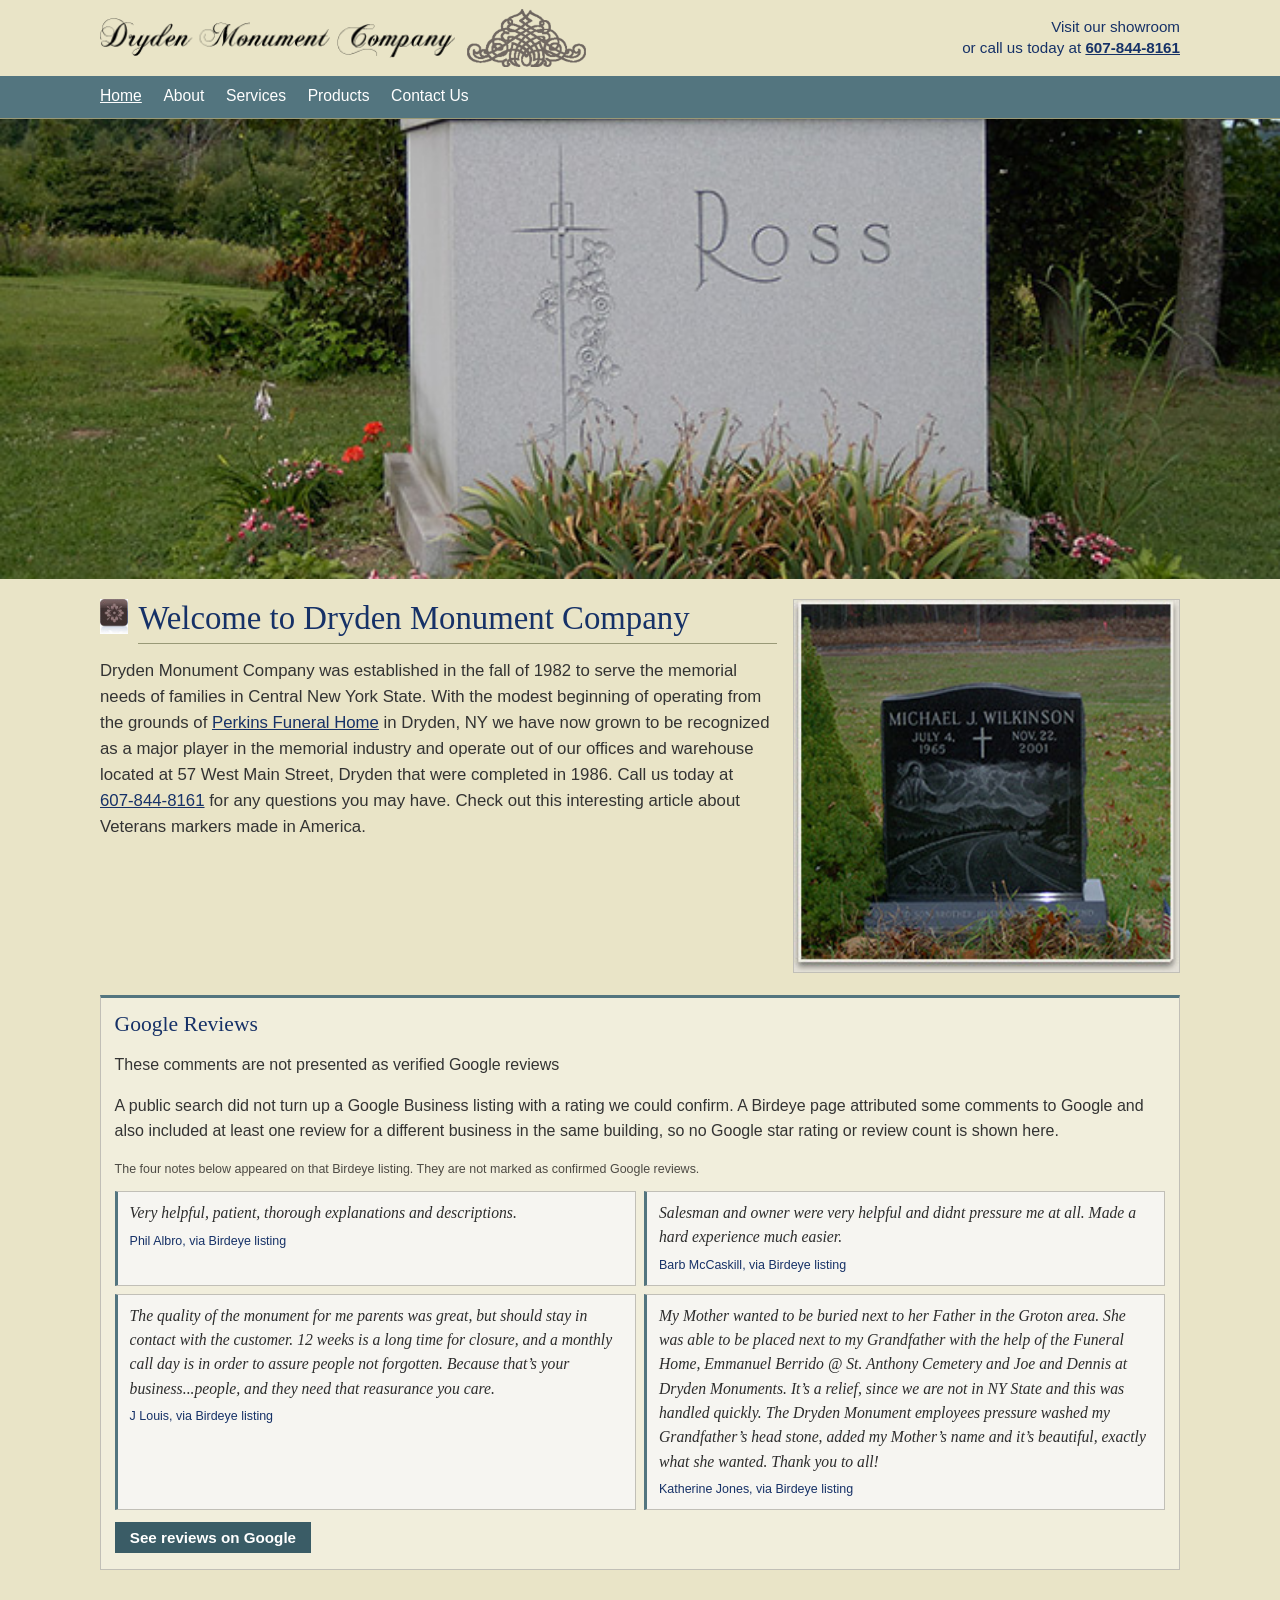
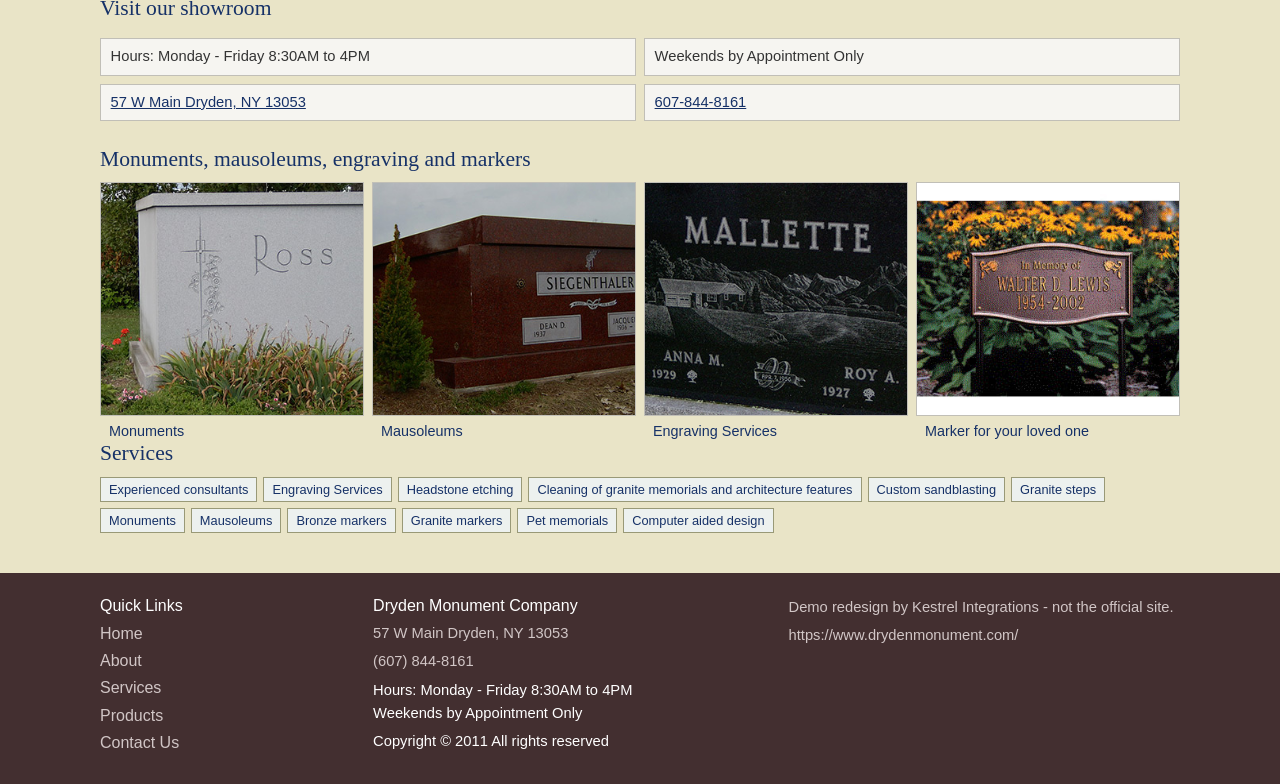
==== index.html @ d56860bf "Demo redesign: Dryden Monument Company, Dryden NY (Kestrel Integrations HDR 2026-11-23)" ====
<!DOCTYPE html>
<html lang="en">
<head>
<meta charset="utf-8">
<meta name="viewport" content="width=device-width, initial-scale=1">
<title>Memorial Monuments, Granite grave-head stones Dryden, Ithaca Cortland NY - Dryden Monument Co</title>
<meta name="description" content="Dryden Monument company offers granite memorial monuments, head stones, grave stones and markers, also known as cemetery or burial monuments.">
<link rel="icon" href="assets/brand/favico.ico" type="image/x-icon">
<link rel="stylesheet" href="css/style.css">
<script>document.documentElement.classList.add("js");</script>
</head>
<body>
<a class="skip" href="#content">Skip to content</a>
<header class="site-header">
  <div class="header-top">
    <div class="wrap header-top-inner">
      <a class="brand" href="index.html"><img class="logo" src="assets/brand/logo.png" width="346" height="39" alt="Dryden Monument Company"></a>
      <img class="symbol" src="assets/brand/symbol.png" width="174" height="85" alt="">
      <p class="header-phone">Visit our showroom<br>or call us today at <a href="tel:+16078448161">607-844-8161</a></p>
      <button class="nav-toggle" type="button" aria-expanded="false" aria-controls="site-nav">Menu</button>
    </div>
  </div>
  <nav class="site-nav" id="site-nav" aria-label="Primary">
    <div class="wrap">
<ul><li><a href="index.html" aria-current="page">Home</a></li><li><a href="about-dryden-moument-company/">About</a></li><li class="has-sub"><a href="services/">Services</a><ul class="sub"><li><a href="services/engraving-services/">Engraving Services</a></li></ul></li><li class="has-sub"><a href="products/">Products</a><ul class="sub"><li><a href="products/monuments/">Monuments</a></li><li><a href="products/mausoleums/">Mausoleums</a></li><li><a href="products/marker-for-your-loved-one/">Memorial Markers</a></li><li><a href="products/pet-memorials/">Pet Memorials</a></li></ul></li><li><a href="contact/">Contact Us</a></li></ul>
    </div>
  </nav>
</header>
<div class="hero"><img class="hero-slide is-active" src="assets/brand/slider-1.jpg" alt="Gray granite monument with a cross and roses" aria-hidden="false"><img class="hero-slide" src="assets/brand/slider-2.jpg" alt="Black granite monument with a landscape etching" aria-hidden="true"><img class="hero-slide" src="assets/brand/slider-3.jpg" alt="Red granite mausoleum in a cemetery" aria-hidden="true"><img class="hero-slide" src="assets/brand/slider-4.jpg" alt="Black granite heart-shaped monument beside a treble clef" aria-hidden="true"></div>
<main id="content">
  <div class="wrap">
<div class="split reveal">
  <div class="prose">
    <div class="page-kicker">
      <img class="mark" src="assets/brand/icon.jpg" width="36" height="46" alt="">
      <h1>Welcome to Dryden Monument Company</h1>
    </div>
    <p class="lede">Dryden Monument Company was established in the fall of 1982 to serve the memorial needs of families in Central New York State. With the modest beginning of operating from the grounds of <a href="https://www.perkinsfuneralhome.com/">Perkins Funeral Home</a> in Dryden, NY we have now grown to be recognized as a major player in the memorial industry and operate out of our offices and warehouse located at 57 West Main Street, Dryden that were completed in 1986. Call us today at <a href="tel:+16078448161">607-844-8161</a> for any questions you may have. Check out this interesting article about Veterans markers made in America.</p>
  </div>
  <img class="side" src="assets/brand/right-stone.jpg" alt="Black granite monument with a mountain scene and a cross">
</div>
<section class="reviews reveal" style="--d:80ms" aria-labelledby="reviews-title">
  <h2 id="reviews-title">Google Reviews</h2>
  <p class="sample-banner">These comments are not presented as verified Google reviews</p>
  <p>A public search did not turn up a Google Business listing with a rating we could confirm. A Birdeye page attributed some comments to Google and also included at least one review for a different business in the same building, so no Google star rating or review count is shown here.</p>
  <p class="reviews-source">The four notes below appeared on that Birdeye listing. They are not marked as confirmed Google reviews.</p>
  <div class="review-list">
    <blockquote class="review">
      <p>Very helpful, patient, thorough explanations and descriptions.</p>
      <footer>Phil Albro, via Birdeye listing</footer>
    </blockquote>
    <blockquote class="review">
      <p>Salesman and owner were very helpful and didnt pressure me at all. Made a hard experience much easier.</p>
      <footer>Barb McCaskill, via Birdeye listing</footer>
    </blockquote>
    <blockquote class="review">
      <p>The quality of the monument for me parents was great, but should stay in contact with the customer. 12 weeks is a long time for closure, and a monthly call day is in order to assure people not forgotten. Because that&#8217;s your business...people, and they need that reasurance you care.</p>
      <footer>J Louis, via Birdeye listing</footer>
    </blockquote>
    <blockquote class="review">
      <p>My Mother wanted to be buried next to her Father in the Groton area. She was able to be placed next to my Grandfather with the help of the Funeral Home, Emmanuel Berrido @ St. Anthony Cemetery and Joe and Dennis at Dryden Monuments. It&#8217;s a relief, since we are not in NY State and this was handled quickly. The Dryden Monument employees pressure washed my Grandfather&#8217;s head stone, added my Mother&#8217;s name and it&#8217;s beautiful, exactly what she wanted. Thank you to all!</p>
      <footer>Katherine Jones, via Birdeye listing</footer>
    </blockquote>
  </div>
  <a class="btn" href="https://www.google.com/maps/search/?api=1&amp;query=Dryden%20Monument%20Company%20Dryden%20NY">See reviews on Google</a>
</section>
<section class="section reveal" style="--d:120ms">
  <h2>Visit our showroom</h2>
  <ul class="facts">
  <li>Hours: Monday - Friday 8:30AM to 4PM</li>
  <li>Weekends by Appointment Only</li>
  <li><a href="https://www.google.com/maps/search/?api=1&amp;query=Dryden%20Monument%20Company%2057%20W%20Main%20Dryden%20NY">57 W Main Dryden, NY 13053</a></li>
  <li><a href="tel:+16078448161">607-844-8161</a></li>
</ul>
</section>
<section class="section reveal" style="--d:160ms">
  <h2>Monuments, mausoleums, engraving and markers</h2>
  <div class="tiles">
    <a class="tile" href="products/monuments/"><img src="assets/brand/slider-1.jpg" alt=""><span>Monuments</span></a>
    <a class="tile" href="products/mausoleums/"><img src="assets/brand/slider-3.jpg" alt=""><span>Mausoleums</span></a>
    <a class="tile" href="services/engraving-services/"><img src="assets/brand/slider-2.jpg" alt=""><span>Engraving Services</span></a>
    <a class="tile" href="products/marker-for-your-loved-one/"><img src="assets/gallery/markers/marker3.jpg" alt=""><span>Marker for your loved one</span></a>
  </div>
</section>
<section class="section reveal" style="--d:200ms">
  <h2>Services</h2>
  <ul class="chips">
  <li><a href="services/#consultants">Experienced consultants</a></li>
  <li><a href="services/engraving-services/">Engraving Services</a></li>
  <li><a href="services/engraving-services/">Headstone etching</a></li>
  <li><a href="services/#cleaning">Cleaning of granite memorials and architecture features</a></li>
  <li><a href="services/#sandblasting">Custom sandblasting</a></li>
  <li><a href="services/#steps">Granite steps</a></li>
  <li><a href="products/monuments/">Monuments</a></li>
  <li><a href="products/mausoleums/">Mausoleums</a></li>
  <li><a href="products/marker-for-your-loved-one/">Bronze markers</a></li>
  <li><a href="products/marker-for-your-loved-one/">Granite markers</a></li>
  <li><a href="products/pet-memorials/">Pet memorials</a></li>
  <li><a href="products/monuments/">Computer aided design</a></li>
</ul>
</section>
  </div>
</main>
<footer class="site-footer">
  <div class="wrap footer-grid">
    <div>
      <h2>Quick Links</h2>
      <ul>
        <li><a href="index.html">Home</a></li>
        <li><a href="about-dryden-moument-company/">About</a></li>
        <li><a href="services/">Services</a></li>
        <li><a href="products/">Products</a></li>
        <li><a href="contact/">Contact Us</a></li>
      </ul>
    </div>
    <div>
      <h2>Dryden Monument Company</h2>
      <p><a href="https://www.google.com/maps/search/?api=1&amp;query=Dryden%20Monument%20Company%2057%20W%20Main%20Dryden%20NY">57 W Main Dryden, NY 13053</a></p>
      <p><a href="tel:+16078448161">(607) 844-8161</a></p>
      <p>Hours: Monday - Friday 8:30AM to 4PM<br>Weekends by Appointment Only</p>
      <p>Copyright &copy; 2011 All rights reserved</p>
    </div>
    <div>
      <p class="demo-note">Demo redesign by Kestrel Integrations - not the official site.</p>
      <p><a href="https://www.drydenmonument.com/">https://www.drydenmonument.com/</a></p>
    </div>
  </div>
</footer>
<div class="callbar">
  <a href="tel:+16078448161">Call 607-844-8161</a>
  <a href="contact/">Contact</a>
</div>
<div class="lightbox" id="lightbox" hidden>
  <div class="lightbox-dialog" role="dialog" aria-modal="true" aria-label="Photograph">
    <button class="lb-close" type="button">Close</button>
    <button class="lb-prev" type="button">Previous</button>
    <button class="lb-next" type="button">Next</button>
    <img class="lb-img" alt="">
  </div>
</div>
<script src="js/main.js"></script>
</body>
</html>
---- css/style.css ----
/* Dryden Monument Company demo
   Palette sampled from the 2011 theme: navy #163167, slate nav #53757f,
   parchment #e9e4c7, footer stone #432f30, olive rule #999977. */

:root {
  --ink: #163167;
  --body: #333333;
  --parchment: #e9e4c7;
  --paper: #f6f5f1;
  --white: #ffffff;
  --slate: #53757f;
  --slate-deep: #3a5c66;
  --slate-dark: #2c454c;
  --footer: #432f30;
  --footer-muted: #d1c6c6;
  --line: #c1bfb7;
  --rule: #999977;
  --chip: #edf1ef;
  --serif: "Palatino Linotype", Palatino, "Book Antiqua", Georgia, serif;
  --sans: "Segoe UI", Tahoma, Geneva, sans-serif;
  --wrap: min(1080px, calc(100% - 1.5rem));
  --header-h: 0px;
}

*,
*::before,
*::after {
  box-sizing: border-box;
}

html {
  scroll-behavior: smooth;
}

body {
  margin: 0;
  background: var(--parchment);
  color: var(--body);
  font: 16px/1.55 var(--sans);
}

img {
  max-width: 100%;
  height: auto;
  border: 0;
}

a {
  color: var(--ink);
}

a[href^="tel:"] {
  white-space: nowrap;
}

a:hover {
  color: #000000;
}

:focus-visible {
  outline: 2px solid var(--ink);
  outline-offset: 2px;
}

.skip {
  position: absolute;
  left: 0.5rem;
  top: 0.5rem;
  z-index: 80;
  padding: 0.4rem 0.7rem;
  background: var(--white);
  color: var(--ink);
  transform: translateY(-150%);
}

.skip:focus {
  transform: none;
}

.wrap {
  width: var(--wrap);
  margin-inline: auto;
}

/* Header */

.site-header {
  position: sticky;
  top: 0;
  z-index: 40;
  background: var(--parchment);
  border-bottom: 1px solid var(--rule);
}

.header-top-inner {
  display: flex;
  align-items: center;
  gap: 0.75rem;
  padding: 0.55rem 0;
}

.brand {
  display: flex;
  align-items: center;
  min-width: 0;
  flex: 0 1 auto;
  text-decoration: none;
}

.logo {
  display: block;
  width: auto;
  height: 32px;
  max-width: 100%;
}

.symbol {
  display: none;
  height: 58px;
  width: auto;
}

.header-phone {
  display: none;
  margin: 0 0 0 auto;
  text-align: right;
  font-size: 0.95rem;
  line-height: 1.35;
  color: var(--ink);
}

.header-phone a {
  color: var(--ink);
  font-weight: 650;
  white-space: nowrap;
}

.nav-toggle {
  display: none;
  flex: 0 0 auto;
  margin-left: auto;
  border: 1px solid var(--slate-deep);
  background: var(--slate);
  color: var(--white);
  font: 600 0.92rem/1 var(--sans);
  padding: 0.55rem 0.75rem;
  cursor: pointer;
}

.nav-toggle:hover {
  background: var(--slate-dark);
}

.site-nav {
  background: var(--slate);
}

.site-nav ul {
  list-style: none;
  margin: 0;
  padding: 0.35rem 0 0.5rem;
}

.site-nav a {
  color: var(--white);
  text-decoration: none;
  display: block;
  padding: 0.4rem 0.15rem;
  font-size: 0.98rem;
}

.site-nav a:hover,
.site-nav a[aria-current="page"] {
  text-decoration: underline;
}

.site-nav .sub a {
  padding-left: 0.85rem;
  font-size: 0.92rem;
  color: #f3f6f6;
}

html.js .nav-toggle {
  display: inline-block;
}

html.js .site-nav {
  display: none;
}

html.js .site-nav.is-open {
  display: block;
}

/* Hero — uncovered photograph, headline sits below */

.hero {
  position: relative;
  width: 100%;
  aspect-ratio: 649 / 292;
  max-height: 460px;
  background: var(--slate-dark);
  overflow: hidden;
}

.hero-short {
  aspect-ratio: 16 / 7;
  max-height: 320px;
}

.hero-slide {
  position: absolute;
  inset: 0;
  width: 100%;
  height: 100%;
  max-width: none;
  object-fit: cover;
  object-position: center;
  opacity: 0;
}

.hero-slide.is-active {
  opacity: 1;
  position: absolute;
}

html.js .hero-slide {
  transition: opacity 0.9s ease;
}

/* Page */

main {
  padding: 1.25rem 0 2.5rem;
}

.page-kicker {
  display: flex;
  align-items: flex-start;
  gap: 0.65rem;
  margin: 0 0 0.85rem;
}

.page-kicker h1 {
  flex: 1;
  margin: 0;
}

.mark {
  width: 28px;
  height: auto;
  flex: none;
}

h1,
h2,
h3 {
  font-family: var(--serif);
  font-weight: normal;
  color: var(--ink);
  line-height: 1.2;
  margin: 0 0 0.6rem;
}

h1 {
  font-size: 1.7rem;
  padding-bottom: 0.35rem;
  border-bottom: 1px solid var(--rule);
}

h2 {
  font-size: 1.35rem;
  margin-top: 1.6rem;
}

h3 {
  font-size: 1.08rem;
  margin-top: 1.1rem;
}

.lede {
  font-size: 1.05rem;
}

.section {
  margin-top: 1.5rem;
}

.prose p {
  margin: 0 0 0.85rem;
}

/* Reviews */

.reviews {
  margin-top: 1.4rem;
  padding: 0.85rem 0.85rem 1rem;
  background: rgba(255, 255, 255, 0.38);
  border: 1px solid var(--line);
  border-top: 3px solid var(--slate);
}

.reviews h2 {
  margin-top: 0;
}

.rating-row {
  display: flex;
  flex-wrap: wrap;
  align-items: center;
  gap: 0.45rem 0.75rem;
  margin: 0 0 0.35rem;
}

.star-score {
  position: relative;
  display: inline-block;
  font-size: 1.2rem;
  letter-spacing: 0.06em;
  line-height: 1;
}

.star-base {
  color: #cfc6b4;
}

.star-fill {
  position: absolute;
  left: 0;
  top: 0;
  width: 96%;
  overflow: hidden;
  white-space: nowrap;
  color: #e6a317;
}

.rating-num {
  font-family: var(--serif);
  font-size: 1.7rem;
  color: var(--ink);
  line-height: 1;
}

.rating-count {
  color: var(--body);
  font-size: 0.92rem;
}

.reviews-source {
  margin: 0 0 0.75rem;
  font-size: 0.78rem;
  color: #4d4a44;
}

.review-list {
  display: grid;
  grid-template-columns: 1fr;
  gap: 8px;
}

.review {
  margin: 0;
  padding: 0.55rem 0.65rem 0.6rem 0.75rem;
  background: var(--paper);
  border: 1px solid var(--line);
  border-left: 3px solid var(--slate);
}

.review p {
  margin: 0 0 0.4rem;
  font-family: var(--serif);
  font-style: italic;
  font-size: 0.98rem;
  color: #2c2c2c;
}

.review footer {
  font-size: 0.78rem;
  font-style: normal;
  font-family: var(--sans);
  color: var(--ink);
}

/* Hours, chips, tiles */

.facts {
  display: grid;
  grid-template-columns: 1fr;
  gap: 8px;
  margin: 1rem 0 0;
  padding: 0;
  list-style: none;
}

.facts li {
  padding: 0.4rem 0.6rem;
  background: var(--paper);
  border: 1px solid var(--line);
  font-size: 0.92rem;
}

.facts strong {
  color: var(--ink);
  font-weight: 650;
}

.chips {
  display: flex;
  flex-wrap: wrap;
  gap: 6px;
  margin: 0.4rem 0 0;
  padding: 0;
  list-style: none;
}

.chips a,
.chips span {
  display: inline-block;
  max-width: 100%;
  padding: 0.18rem 0.5rem;
  border: 1px solid var(--rule);
  background: var(--chip);
  color: var(--ink);
  font-size: 0.8rem;
  line-height: 1.35;
  text-decoration: none;
  overflow-wrap: anywhere;
}

.chips a:hover {
  background: var(--slate);
  border-color: var(--slate-dark);
  color: var(--white);
}

.tiles {
  display: grid;
  grid-template-columns: 1fr 1fr;
  gap: 8px;
}

.tile {
  display: block;
  text-decoration: none;
  color: var(--ink);
  background: var(--paper);
  border: 1px solid var(--line);
}

.tile img {
  display: block;
  width: 100%;
  aspect-ratio: 4 / 3;
  object-fit: cover;
  max-width: none;
  height: 100%;
}

.tile span {
  display: block;
  padding: 0.35rem 0.5rem 0.45rem;
  font-size: 0.9rem;
}

.tile:hover {
  border-color: var(--slate);
  color: #000000;
}

.tile:hover img {
  opacity: 0.9;
}

.split {
  display: grid;
  grid-template-columns: 1fr;
  gap: 1rem;
  align-items: start;
}

.split img.side {
  width: 100%;
  border: 1px solid var(--line);
}

.sister {
  margin-top: 1.25rem;
  padding-top: 0.7rem;
  border-top: 1px solid var(--rule);
  font-size: 0.95rem;
}

.qa h3 {
  margin-bottom: 0.2rem;
}

.qa p {
  margin-top: 0;
}

/* Gallery */

.gallery {
  display: grid;
  grid-template-columns: repeat(2, 1fr);
  gap: 6px;
  margin-top: 0.6rem;
}

.shot {
  display: block;
  aspect-ratio: 1;
  overflow: hidden;
  background: #d9d4c4;
  border: 1px solid var(--line);
}

.shot img {
  width: 100%;
  height: 100%;
  max-width: none;
  object-fit: cover;
}

.shot:hover img {
  opacity: 0.88;
}

/* Lightbox */

.lightbox {
  position: fixed;
  inset: 0;
  z-index: 70;
  background: rgba(28, 22, 22, 0.92);
  display: flex;
  align-items: center;
  justify-content: center;
  padding: 2.5rem 0.75rem 1rem;
}

.lightbox[hidden] {
  display: none;
}

.lightbox-dialog {
  position: relative;
  width: min(960px, 100%);
  max-height: 100%;
  display: flex;
  align-items: center;
  justify-content: center;
}

.lb-img {
  max-width: 100%;
  max-height: calc(100vh - 5.5rem);
  width: auto;
  height: auto;
  object-fit: contain;
  background: #111;
  opacity: 1;
}

html.js .lb-img {
  transition: opacity 0.35s ease;
}

.lb-img.is-fading {
  opacity: 0;
}

.lb-close,
.lb-prev,
.lb-next {
  position: absolute;
  border: 0;
  background: var(--slate);
  color: var(--white);
  font: 600 0.82rem/1 var(--sans);
  padding: 0.45rem 0.6rem;
  cursor: pointer;
}

.lb-close:hover,
.lb-prev:hover,
.lb-next:hover {
  background: var(--slate-dark);
}

.lb-close {
  top: -2.1rem;
  right: 0;
}

.lb-prev,
.lb-next {
  top: 50%;
  transform: translateY(-50%);
}

.lb-prev {
  left: 0;
}

.lb-next {
  right: 0;
}

/* Contact */

.demo-form label {
  display: block;
  margin: 0.65rem 0 0.2rem;
  color: var(--ink);
  font-size: 0.92rem;
}

.demo-form input,
.demo-form textarea {
  display: block;
  width: 100%;
  max-width: 36rem;
  padding: 0.45rem 0.5rem;
  border: 1px solid #c7c7c7;
  background: var(--white);
  color: #000000;
  font: inherit;
}

.demo-form textarea {
  min-height: 8rem;
  resize: vertical;
}

.form-note,
.form-result {
  font-size: 0.88rem;
}

.form-result {
  color: var(--ink);
  font-weight: 650;
}

.btn {
  display: inline-block;
  margin-top: 0.75rem;
  padding: 0.5rem 0.95rem;
  background: var(--slate-deep);
  color: var(--white);
  border: 0;
  font: 600 0.95rem/1 var(--sans);
  text-decoration: none;
  cursor: pointer;
}

.btn:hover {
  background: var(--slate-dark);
  color: var(--white);
}

.btn-line {
  margin-right: 0.4rem;
}

/* Footer */

.site-footer {
  background: var(--footer);
  color: var(--white);
  padding: 1.4rem 0 1.6rem;
}

.footer-grid {
  display: grid;
  grid-template-columns: 1fr;
  gap: 1.1rem;
}

.site-footer h2 {
  color: var(--white);
  font-family: var(--sans);
  font-size: 1rem;
  margin: 0 0 0.45rem;
  border: 0;
  padding: 0;
}

.site-footer a {
  color: var(--footer-muted);
  text-decoration: none;
}

.site-footer a:hover {
  color: var(--white);
}

.site-footer ul {
  list-style: none;
  margin: 0;
  padding: 0;
}

.site-footer li {
  margin: 0.15rem 0;
}

.site-footer p {
  margin: 0 0 0.35rem;
  font-size: 0.92rem;
}

.demo-note {
  color: var(--footer-muted);
  font-size: 0.85rem;
}

/* Mobile call bar */

.callbar {
  display: none;
}

/* Reveal: visible unless JS marks the page */

html.js .reveal {
  opacity: 0;
  transform: translateY(12px);
}

html.js .reveal.is-in {
  opacity: 1;
  transform: none;
  transition: opacity 0.55s ease, transform 0.55s ease;
  transition-delay: var(--d, 0ms);
}

@media (max-width: 879px) {
  .logo {
    height: 30px;
    max-width: calc(100vw - 8.5rem);
  }
}

@media (min-width: 640px) {
  .logo {
    height: 36px;
  }

  .gallery {
    grid-template-columns: repeat(3, 1fr);
  }

  .review-list {
    grid-template-columns: 1fr 1fr;
  }

  .facts {
    grid-template-columns: 1fr 1fr;
  }
}

@media (min-width: 800px) {
  h1 {
    font-size: 2.05rem;
  }

  .logo {
    height: 40px;
    max-width: 360px;
  }

  .header-phone {
    display: block;
  }

  .tiles {
    grid-template-columns: repeat(4, 1fr);
  }

  .split {
    grid-template-columns: 1.4fr 0.8fr;
  }

  .split.contact-grid {
    grid-template-columns: 0.85fr 1.15fr;
  }

  .footer-grid {
    grid-template-columns: 0.7fr 1.1fr 1.1fr;
    gap: 1.5rem;
  }

  .gallery {
    grid-template-columns: repeat(4, 1fr);
  }
}

@media (min-width: 880px) {
  .symbol {
    display: block;
  }

  .nav-toggle {
    display: none;
  }

  html.js .nav-toggle {
    display: none;
  }

  html.js .site-nav,
  .site-nav {
    display: block;
  }

  .site-nav .wrap > ul {
    display: flex;
    flex-wrap: wrap;
    gap: 0.2rem 1.35rem;
    padding: 0;
  }

  .site-nav .wrap > ul > li {
    position: relative;
  }

  .site-nav .wrap > ul > li > a {
    padding: 0.55rem 0;
  }

  .site-nav .sub {
    display: none;
    position: absolute;
    left: 0;
    top: 100%;
    min-width: 210px;
    background: #202020;
    padding: 0.3rem 0;
    z-index: 5;
  }

  .site-nav .has-sub:hover > .sub,
  .site-nav .has-sub:focus-within > .sub {
    display: block;
  }

  .site-nav .sub a {
    padding: 0.4rem 0.85rem;
  }
}

@media (max-width: 799px) {
  .callbar {
    position: fixed;
    left: 0;
    right: 0;
    bottom: 0;
    z-index: 45;
    display: flex;
    background: var(--footer);
    border-top: 3px solid var(--slate);
  }

  .callbar a {
    flex: 1;
    text-align: center;
    color: var(--white);
    text-decoration: none;
    font-weight: 650;
    padding: 0.8rem 0.4rem;
  }

  .callbar a + a {
    border-left: 1px solid rgba(255, 255, 255, 0.28);
  }

  .callbar a:hover {
    background: var(--slate);
    color: var(--white);
  }

  body {
    padding-bottom: 3.3rem;
  }
}

@media (prefers-reduced-motion: reduce) {
  html {
    scroll-behavior: auto;
  }

  *,
  *::before,
  *::after {
    animation: none !important;
    transition: none !important;
  }

  html.js .reveal {
    opacity: 1 !important;
    transform: none !important;
  }

  html.js .lb-img,
  html.js .hero-slide {
    transition: none !important;
  }
}

html.js body {
  animation: page-in 0.55s ease both;
}

@keyframes page-in {
  from {
    opacity: 0;
  }
  to {
    opacity: 1;
  }
}
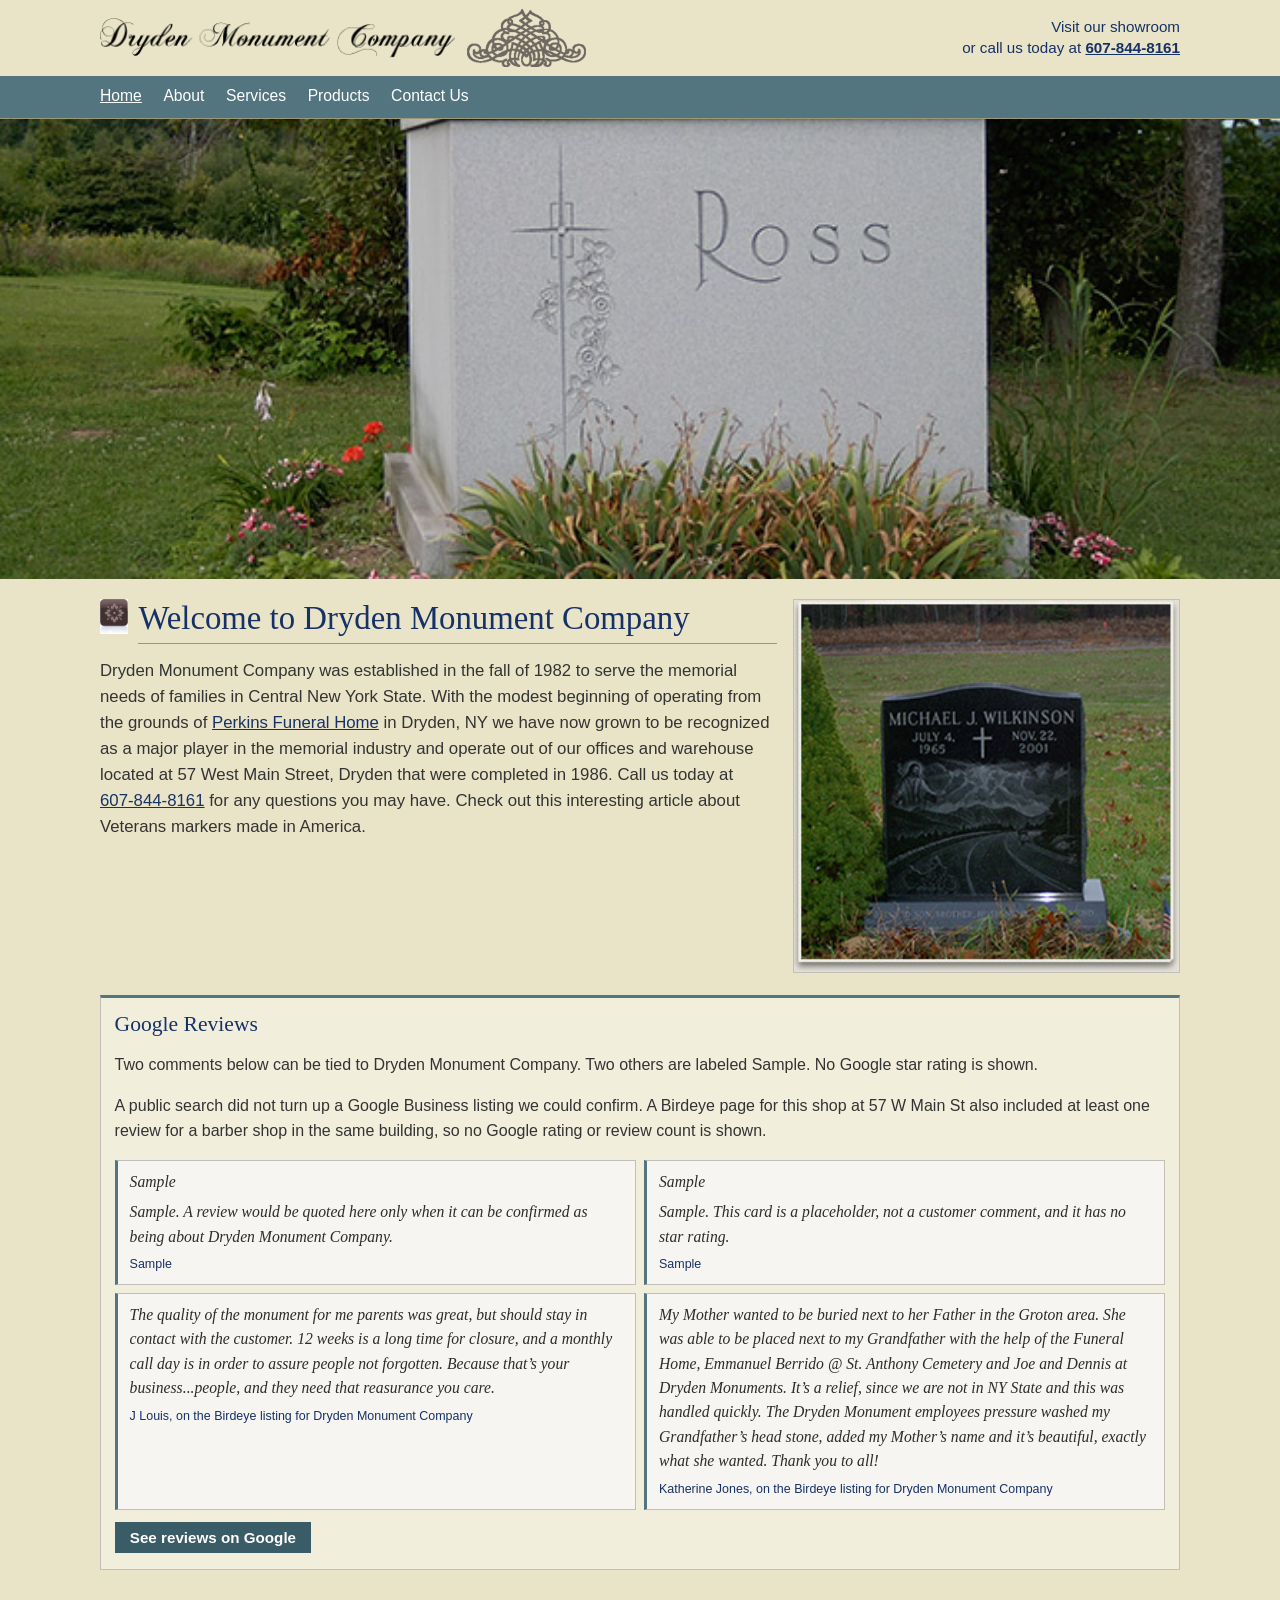
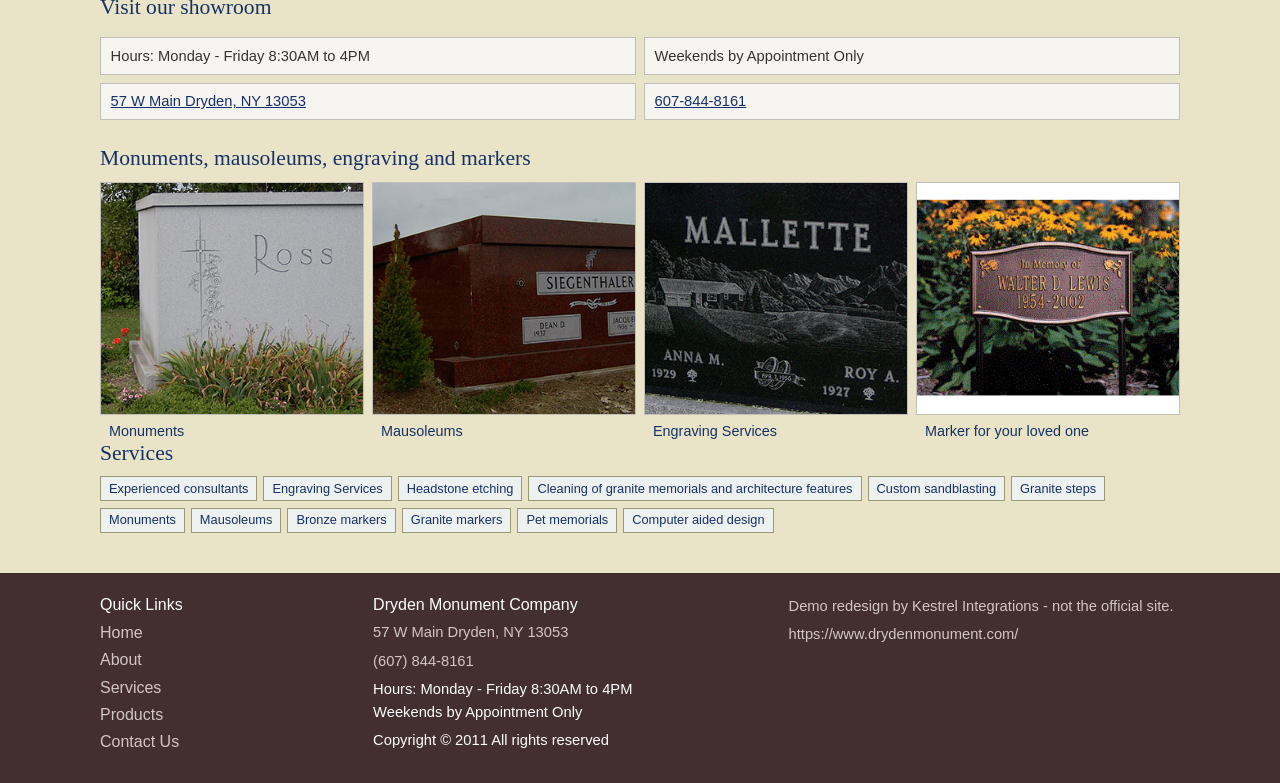
==== commit 8c91ce6b: "Replace unconfirmed Birdeye quotes with labeled sample reviews (no stars)." ====
--- a/index.html
+++ b/index.html
@@ -41,25 +41,26 @@
 </div>
 <section class="reviews reveal" style="--d:80ms" aria-labelledby="reviews-title">
   <h2 id="reviews-title">Google Reviews</h2>
-  <p class="sample-banner">These comments are not presented as verified Google reviews</p>
-  <p>A public search did not turn up a Google Business listing with a rating we could confirm. A Birdeye page attributed some comments to Google and also included at least one review for a different business in the same building, so no Google star rating or review count is shown here.</p>
-  <p class="reviews-source">The four notes below appeared on that Birdeye listing. They are not marked as confirmed Google reviews.</p>
+  <p class="sample-banner">Two comments below can be tied to Dryden Monument Company. Two others are labeled Sample. No Google star rating is shown.</p>
+  <p>A public search did not turn up a Google Business listing we could confirm. A Birdeye page for this shop at 57 W Main St also included at least one review for a barber shop in the same building, so no Google rating or review count is shown.</p>
   <div class="review-list">
     <blockquote class="review">
-      <p>Very helpful, patient, thorough explanations and descriptions.</p>
-      <footer>Phil Albro, via Birdeye listing</footer>
+      <p><span class="sample-tag">Sample</span></p>
+      <p>Sample. A review would be quoted here only when it can be confirmed as being about Dryden Monument Company.</p>
+      <footer>Sample</footer>
     </blockquote>
     <blockquote class="review">
-      <p>Salesman and owner were very helpful and didnt pressure me at all. Made a hard experience much easier.</p>
-      <footer>Barb McCaskill, via Birdeye listing</footer>
+      <p><span class="sample-tag">Sample</span></p>
+      <p>Sample. This card is a placeholder, not a customer comment, and it has no star rating.</p>
+      <footer>Sample</footer>
     </blockquote>
     <blockquote class="review">
       <p>The quality of the monument for me parents was great, but should stay in contact with the customer. 12 weeks is a long time for closure, and a monthly call day is in order to assure people not forgotten. Because that&#8217;s your business...people, and they need that reasurance you care.</p>
-      <footer>J Louis, via Birdeye listing</footer>
+      <footer>J Louis, on the Birdeye listing for Dryden Monument Company</footer>
     </blockquote>
     <blockquote class="review">
       <p>My Mother wanted to be buried next to her Father in the Groton area. She was able to be placed next to my Grandfather with the help of the Funeral Home, Emmanuel Berrido @ St. Anthony Cemetery and Joe and Dennis at Dryden Monuments. It&#8217;s a relief, since we are not in NY State and this was handled quickly. The Dryden Monument employees pressure washed my Grandfather&#8217;s head stone, added my Mother&#8217;s name and it&#8217;s beautiful, exactly what she wanted. Thank you to all!</p>
-      <footer>Katherine Jones, via Birdeye listing</footer>
+      <footer>Katherine Jones, on the Birdeye listing for Dryden Monument Company</footer>
     </blockquote>
   </div>
   <a class="btn" href="https://www.google.com/maps/search/?api=1&amp;query=Dryden%20Monument%20Company%20Dryden%20NY">See reviews on Google</a>
